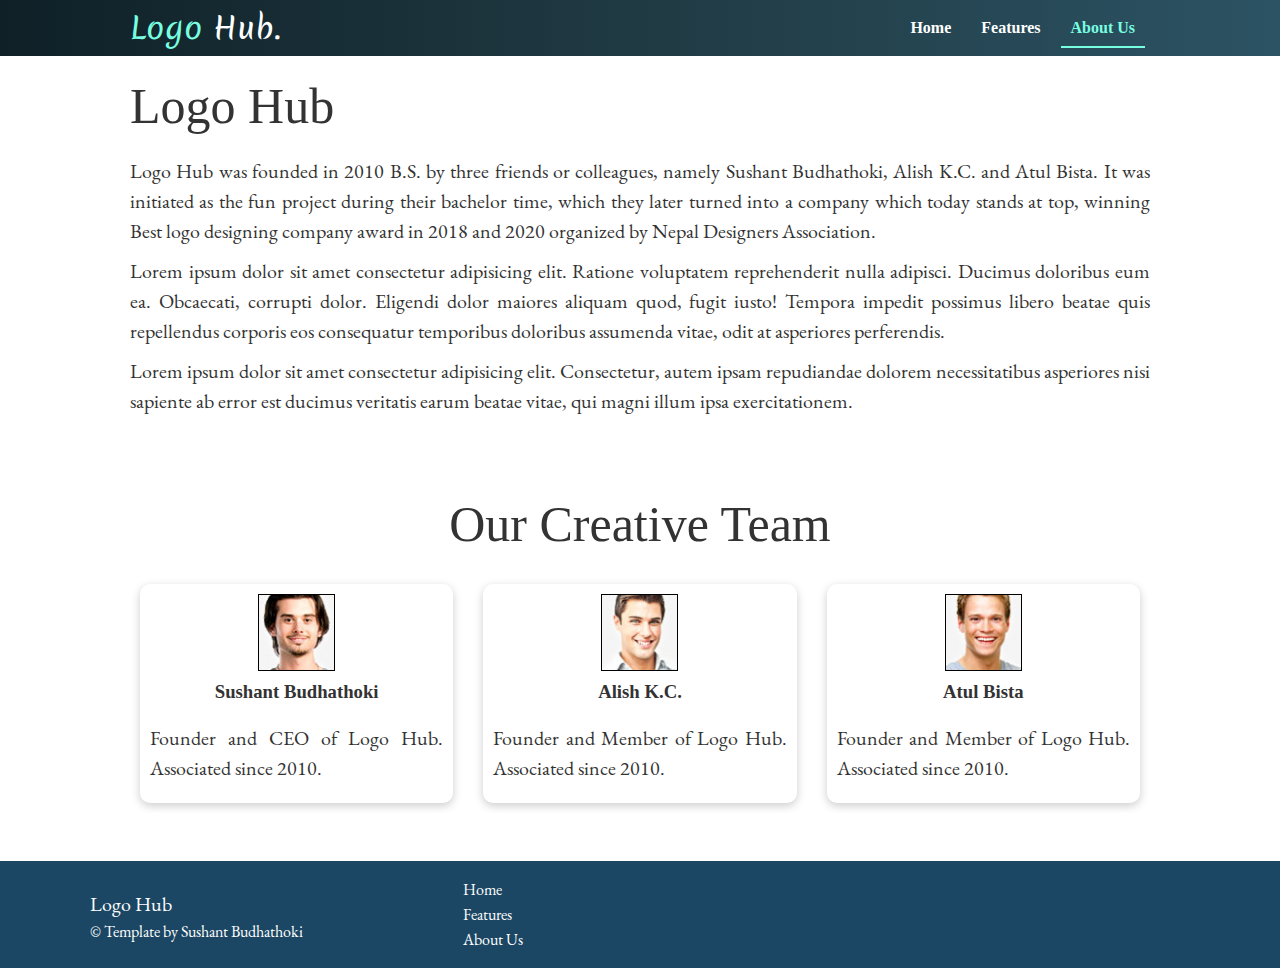
==== docs.html @ 13862e14 "First Edition LOGOHUB" ====
<!DOCTYPE html>
<html lang="en">
<head>
    <meta charset="UTF-8">
    <meta http-equiv="X-UA-Compatible" content="IE=edge">
    <meta name="viewport" content="width=device-width, initial-scale=1.0">
    <link rel="stylesheet" href="https://cdnjs.cloudflare.com/ajax/libs/font-awesome/5.15.3/css/all.min.css" 
    integrity="sha512-iBBXm8fW90+nuLcSKlbmrPcLa0OT92xO1BIsZ+ywDWZCvqsWgccV3gFoRBv0z+8dLJgyAHIhR35VZc2oM/gI1w==" crossorigin="anonymous" />
    <link rel="stylesheet" href="css/style.css" type="text/css">
    <link rel="stylesheet" href="css/utilities.css" type="text/css">
    <title>new project</title>
</head>
<body>
    <header class="header">
    <div class="container flex">
        <a href="index.html"><h1 class="logo"><span>Logo</span> Hub.</h1></a>
        <nav>
            <ul class="menu">
                <li ><a href="index.html">Home</a></li>
                <li ><a href="features.html">Features</a></li>
                <li class="current"><a href="docs.html">About Us</a></li>
            </ul>
        </nav>
    </div>
    
    </header>
    <section class="about">
        <div class="container">
            <h1>Logo Hub</h1>
            <p>Logo Hub was founded in 2010 B.S. by three friends or colleagues, namely Sushant Budhathoki,
                Alish K.C. and Atul Bista. It was initiated as the fun project during their
                bachelor time, which they later turned into a company which today stands at top, winning Best logo designing company award in 2018 
                and 2020 organized by Nepal Designers Association.</p>
                <p>Lorem ipsum dolor sit amet consectetur adipisicing elit. Ratione voluptatem reprehenderit nulla adipisci. Ducimus doloribus eum ea. Obcaecati, corrupti dolor. Eligendi dolor maiores aliquam quod, fugit iusto! Tempora impedit possimus libero beatae quis repellendus corporis eos consequatur temporibus doloribus assumenda vitae, odit at asperiores perferendis.</p>
           <p>Lorem ipsum dolor sit amet consectetur adipisicing elit. Consectetur, autem ipsam repudiandae dolorem necessitatibus asperiores nisi sapiente ab error est ducimus veritatis earum beatae vitae, qui magni illum ipsa exercitationem.
            </p>
        </div>
    </section>
    <section class="team my-4">
        <div class=" container team-content">
            <h1 class="center-text">Our Creative Team</h1>
        <div class="grid">
            
            <div class="card flex">
            <img src="images/img.jpg" alt="">
            <h3>Sushant Budhathoki</h3>
            <p>Founder and CEO of Logo Hub. Associated since 2010.</p>
        </div>
        <div class="card flex">
            <img src="images/img1.jpg" alt="">
            <h3>Alish K.C.</h3>
            <p>Founder and Member of Logo Hub. Associated since 2010.</p>
        </div>
        <div class="card flex">
            <img src="images/img2.jpg" alt="">
            <h3>Atul Bista</h3>
            <p>Founder and Member of Logo Hub. Associated since 2010.</p>
        </div></div>
        
            
            
        </div>
    </section>
    <footer class="footer">
      <div class="container grid py-2">
          <div>
              <h3 class="my-2">Logo Hub</h3>
              &copy Template by Sushant Budhathoki
          </div>
          <div>
              <ul>
                  <li class="py-1">   <a href="index.html">Home</a></li>
                  <li class="py-1">   <a href="features.html">Features</a></li>
                  <li class="py-1">   <a href="docs.html">About Us</a></li>
              </ul>

          </div>
          <div>
              <i class="fab fa-twitter fa-2x"></i>           
              <i class="fab fa-facebook fa-2x"></i>
              <i class="fab fa-instagram fa-2x"></i>
              <i class="fab fa-linkedin fa-2x"></i>
          </div>
      </div>
  </footer>
  
</body>
</html>
---- css/style.css ----
@font-face {
    font-family: satisfy;
    src: url(Merienda-Regular.ttf);
}
@font-face {
    font-family: eb;
    src: url(EBGaramond-Regular.ttf);
}

*{
    box-sizing: border-box;
    padding:0 ;
    margin:0;
}
body{
    background-color: #fff;
    color: #333;
}

/*****************basics*********************/
h1,h2{
    font-weight: 300;
    line-height: 1.2;
    margin: 10px 0;
}
p{
    margin: 10px 0;
}
img{
    width: 100%;
}
a{
    text-decoration: none;
    color: #fff;
}

/*********************header**********************/
header{
    background-image: linear-gradient(to right, rgb(15, 32, 39), rgb(32, 58, 67), rgb(44, 83, 100));
    color: #fff;
    height: auto;
}
header .flex{
    justify-content: space-between;
    
}

.container .logo{
  font-family: satisfy;  
  font-weight: normal;
  font-size: 30px;
  animation: slideInFromTop 1s ease-in;
}
.container .logo span{
    color: #78fee0;
}

header ul{
    list-style: none;
    margin:0px;
    padding: 0px;
    display: flex;
}
.menu li a{

    font-size: 16px;
    font-family: sil;
    font-weight: bold;
    color: #fff;
    padding:10px; 
    margin: 0px 5px;
}

.menu li a:hover{
    color: #78fee0;
    border-bottom: 2px solid #78fee0;
}
.menu li.current a{
    color: #78fee0;
    border-bottom: 2px solid #78fee0;
    
}

/*********showcase************/
.showcase{
background-image: linear-gradient(to right, rgb(15, 32, 39), rgb(32, 58, 67), rgb(44, 83, 100));
position:relative;
padding-bottom: 20px;
font-family: sil;
color: #fff;
height: 400px;   
}
.showcase-text{
    animation: slideInFromLeft 1s ease-in;
}
.showcase h1{
    font-size: 30px;
    font-family: eb;
}
.showcase p{
    margin: 20px 0px;
}

.showcase .grid{
    grid-template-columns: 55% 45%;
    gap: 40px;
    overflow: visible;

}
.showcase-form{
    position: relative;
    height: 350px;
    min-width: 300px;
    max-width: 350px;
    top: 30px ;
    z-index: 100;
    animation: slideInFromRight 1s ease-in;
}

.showcase-form .form-control{
  margin: 30px 0px;
  padding:0 5px;
}

.showcase-form input[type='text'],
.showcase-form input[type='email']{
    border: 0;
    border-bottom: 1px solid #b4becb;
    width: 100%;
    font-size: 16px;
}
.showcase-form input:focus{
    outline: none;
}
.showcase::after{
    content: '';
    position: absolute; 
    background-color: #fff ;
    height: 100px;
    bottom: -70px;
    right: 0px;
    left: 0px;
    transform: skewY(-3deg);
    -webkit-transform: skewY(-3deg);
    -moz-transform: skewY(-3deg);
    -ms-transform: skewY(-3deg); 
}
/************ stats***************/
.stats{
    padding-top: 100px;
    font-family: satisfy;
}
.stats .container{
    animation: slideInFromButtom 1s ease-in;
}
.stats h2{
    text-align: center;
    width: 70%;
    margin: 0px auto;
    font-size: 20px;   
}
.stats-heading{
    font-size:30px;
}
.stats-p{
    font-size: 20px; 
}
.stats .grid{
    grid-template-columns: repeat(3, 1fr);
}

/*******cli********/
.cli .grid{
    grid-template-columns: repeat(3, 1fr);
    grid-template-rows: repeat(2, 1fr);

}
.cli h3{
    font-size:20px;
}
.cli .grid > :first-child{
    grid-column: 1 / span 2;
    grid-row: 1 / span 2;
}
.cli span{
    font-size: 14px;
    font-family: satisfy;
}
.cli .grid{
    font-size: 30px;
    font-family: satisfy;
}
/*****banner******/
.banner{
    background-image: linear-gradient(to right, rgb(15, 12, 41), rgb(48, 43, 99), rgb(36, 36, 62));
    color: #fff;
}  
.banner .flex{
    gap: 80px;
}
.banner .btn{
    background-color: rgb(40, 15, 110);
}
.programs .card:hover{
    transform: scale(0.95);
}
/*****footer*******/
.footer{
    background-color: #1b4764 ;
    color: #fff;
    font-family: eb;
    margin-top: 20px;
}
.footer .grid{
    grid-template-columns: repeat(3, 1fr);
}
.footer h3{
    font-size: 20px;
    font-weight: 300;
    margin:4px 0px;
}
.footer ul{
    margin: 0;
    padding: 0;
    list-style: none;
}

.footer ul li:hover a {
    border-bottom: 1px solid #fff;
}
.footer i{
    margin:0px 6px;
}

/* animations */
@keyframes slideInFromLeft{
    0%{
        transform: translateX(-100%);
    }
    100%{
        transform: translateX(0%);
    }
}
@keyframes slideInFromRight{
    0%{
        transform: translateX(100%);
    }
    100%{
        transform: translateX(0%);
    }
}
@keyframes slideInFromTop{
    0%{
        transform: translateY(-100%);
    }
    100%{
        transform: translateX(0%);
    }
}
@keyframes slideInFromButtom{
    0%{
        transform: translateY(100%);
    }
    100%{
        transform: translateX(0%);
    }
}

/***********features page*************/
/******1st row*******/
.features-body{
    background-color: #fff;
}
.features-header{
    background-image: linear-gradient(to right, rgb(15, 32, 39), rgb(32, 58, 67), rgb(44, 83, 100));
    height: auto;   
    
}
.features-text{
     font-family: eb;
     font-size: 24px;
     padding: 20px 0px;
     color: #fff;
     animation: slideInFromRight 1s ease-in;
}
.features-text h2{
    font-size: 50px;
    font-weight: normal;
}

/******2nd row*******/
.second-section{
    background-image: radial-gradient(circle, rgb(242, 242, 242), rgb(242, 242, 242), rgb(219, 219, 219), rgb(234, 234, 234));
    height: auto;   
}
.second-text{  
     font-family: eb;
     font-size: 16px;
     padding: 50px 0px;
     color: rgb(40, 15, 110);
}
.second-text h2{
    font-size: 30px;
    
}
.second-text p{
    text-indent: 30px;
}

/******3rd row*******/


.features-main i{
    float: leftS;
    margin-right: 10px;
    
}
.features-main .flex{
flex-wrap: nowrap;
}


/************about us page**********/

.team-content .grid{
    grid-template-columns: repeat(3, 1fr);
   
    gap: 10px;
}
.team img{
    width: 77px;
    height: 77px;
    border: 1px solid #000;  
}
.team h1,
.about h1{
    font-size: 50px;
    margin: 20px 0px;
}
.team-content p,
.about p{
    font-size: 20px;
    font-weight: normal;
    font-family: eb;
    line-height: 30px;
    text-align: justify;

}

.team .flex{
    flex-direction: column;
    gap: 10px;
}







/***********media*************/
@media screen and (max-width:837px)
 {
    
    .showcase .grid,
    .stats .grid,
    .cli .grid,
    .footer .grid,
    .features-main .grid,
    .team-content .grid{
    grid-template-columns: 1fr;
    grid-template-rows: 1fr;
    }
    .showcase{
        height: auto;
    }
    .showcase .container{
        padding-top: 20px;
    }
    .showcase-text{
        margin-top: 30px;
        text-align: center;
        margin: 10px 0;
    }
    .showcase-form{
        justify-self: center;     
    }
    .stats h2{
        width: 100%;
    }
    .banner .flex{
        gap: 10px;
    }
    .cli .grid > :first-child{
        grid-column: 1 ;
        grid-row: 1 ;
    }
    .footer .container{
        margin-left: 20px;
        gap: 20px;
    }
    
}



/******mobile*******/
@media screen and (max-width:500px) 
{
    .header{
        height: auto; 
    }   
    nav{
        background-color: rgba(0, 0, 0, 0.2);
    }
    nav ul{    
        padding: 10px 0px;
    }
    .menu li a:hover{
        color: rgb(47, 32, 88);}
       
        
    header .flex{
        flex-direction:column;
    }
    
    .showcase{
        height: auto;
    }
    .showcase-text{
        text-align: center;
        margin: 10px 0;
    }
    .showcase-form{
        justify-self: center;
        
    }
   
    .footer .container{
        margin-left: 20px;
    }

    

}
---- css/utilities.css ----
/*********utilities**********/
.container{
  max-width: 1100px;
  margin: 0px auto;
  overflow: hidden;
  padding:  0px 40px;
}
.flex{
  display: flex;
  justify-content: center;
  align-items: center;
  flex-wrap: wrap;
}
.grid{
  display: grid;
  grid-template-columns: repeat(2, 1fr);
  gap: 20px;
  justify-content: center;
  align-items:center ;
  height: 100%;
}
.card{
  background-color:#fff;
  border-radius: 10px;
  box-shadow: 0px 3px 10px rgba(0, 0, 0, 0.2);
  padding:10px;
  margin: 10px;
  color: #333;
}
.btn{
  display: inline-block;
  padding: 10px 30px;
  cursor: pointer;
  background-color:#107a8b;
  color: #fff;
  border-radius:5px ;
  border:0;
}
.btn:hover{
  transform: scale(0.98);
}
.btn-outline{
  background-color: transparent;
  border: 1px solid #fff;
}

.center-text{
  text-align: center;
}

/********margin********/
.my-4{
  margin: 3rem 0;
}
.my-3{
  margin:2rem 0;
}
.my-2{
  margin: 1rem 0;
}
.py-4{
  padding: 3rem 0;
}
.py-3{
  padding:2rem 0;
}
.py-2{
  padding: 1rem 0;
}
.py-1{
  padding:2px 0 ;
}

/*h3{
  font-size: 30px;
  font-family: satisfy;
}
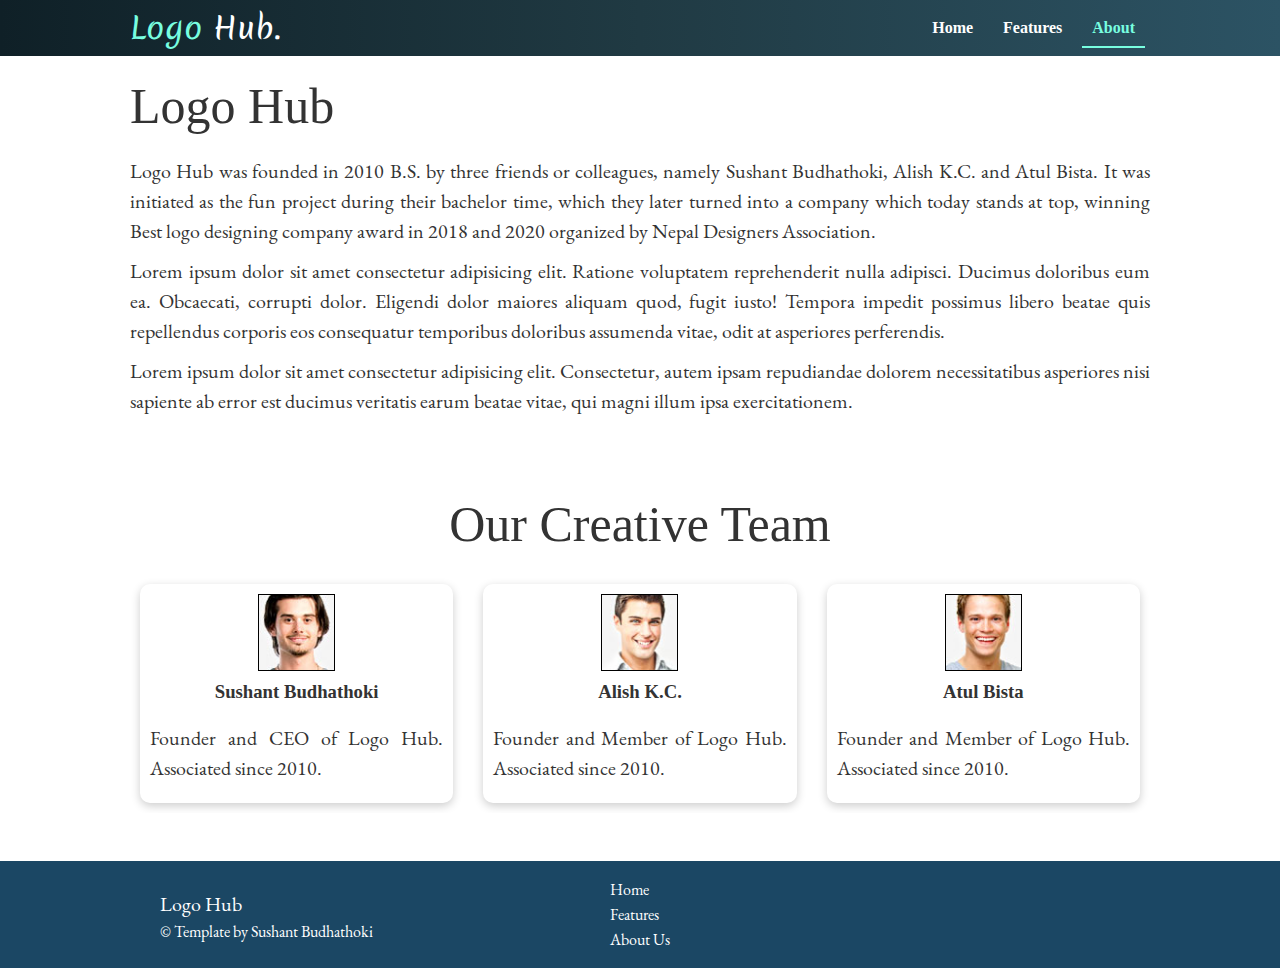
==== commit 30be14ce: "responsive" ====
--- a/docs.html
+++ b/docs.html
@@ -18,7 +18,7 @@
             <ul class="menu">
                 <li ><a href="index.html">Home</a></li>
                 <li ><a href="features.html">Features</a></li>
-                <li class="current"><a href="docs.html">About Us</a></li>
+                <li class="current"><a href="docs.html">About</a></li>
             </ul>
         </nav>
     </div>
--- a/css/style.css
+++ b/css/style.css
@@ -42,9 +42,7 @@
 }
 header .flex{
     justify-content: space-between;
-    
-}
-
+}
 .container .logo{
   font-family: satisfy;  
   font-weight: normal;
@@ -60,6 +58,8 @@
     margin:0px;
     padding: 0px;
     display: flex;
+    justify-content: center;
+    align-items:center;
 }
 .menu li a{
 
@@ -108,9 +108,9 @@
 
 }
 .showcase-form{
+    margin: 5px;
     position: relative;
     height: 350px;
-    min-width: 300px;
     max-width: 350px;
     top: 30px ;
     z-index: 100;
@@ -213,6 +213,12 @@
 }
 .footer .grid{
     grid-template-columns: repeat(3, 1fr);
+    justify-content: center;
+    align-items: center;
+}
+.footer .grid>div{
+    justify-self: center;
+    align-self: center;
 }
 .footer h3{
     font-size: 20px;
@@ -224,14 +230,17 @@
     padding: 0;
     list-style: none;
 }
-
 .footer ul li:hover a {
     border-bottom: 1px solid #fff;
 }
 .footer i{
     margin:0px 6px;
 }
-
+a.social-icon:hover .fab{
+    background: linear-gradient(to right, rgb(138, 35, 135), rgb(233, 64, 87), rgb(242, 113, 33));
+    -webkit-background-clip: text;
+    -webkit-text-fill-color: transparent;
+}
 /* animations */
 @keyframes slideInFromLeft{
     0%{
@@ -352,16 +361,9 @@
     gap: 10px;
 }
 
-
-
-
-
-
-
 /***********media*************/
 @media screen and (max-width:837px)
- {
-    
+ {  
     .showcase .grid,
     .stats .grid,
     .cli .grid,
@@ -385,6 +387,9 @@
     .showcase-form{
         justify-self: center;     
     }
+    .showcase-form.card{
+        max-width: 350px;
+    }
     .stats h2{
         width: 100%;
     }
@@ -396,20 +401,22 @@
         grid-row: 1 ;
     }
     .footer .container{
-        margin-left: 20px;
-        gap: 20px;
-    }
-    
-}
-
-
+        margin-left: 50px;
+    }
+    .footer .grid>div{
+    justify-self: left;
+    }
+}
 
 /******mobile*******/
 @media screen and (max-width:500px) 
 {
     .header{
         height: auto; 
-    }   
+    }
+    div.container.flex{
+        padding: 10px;
+    }
     nav{
         background-color: rgba(0, 0, 0, 0.2);
     }
@@ -417,29 +424,35 @@
         padding: 10px 0px;
     }
     .menu li a:hover{
-        color: rgb(47, 32, 88);}
-       
-        
+        color: rgb(47, 32, 88);
+    }    
     header .flex{
         flex-direction:column;
     }
-    
     .showcase{
         height: auto;
+    }
+    .showcase-form.card{
+        width: 280px;
     }
     .showcase-text{
         text-align: center;
         margin: 10px 0;
     }
     .showcase-form{
-        justify-self: center;
-        
-    }
-   
+        justify-self: center;    
+    }
     .footer .container{
         margin-left: 20px;
     }
-
+    .footer .container>div{
+        justify-self: left;
+    }
     
-
+}
+@media screen and (max-width:300px) 
+{
+    .showcase-form.card{
+        width: 250px;
+    }
 }